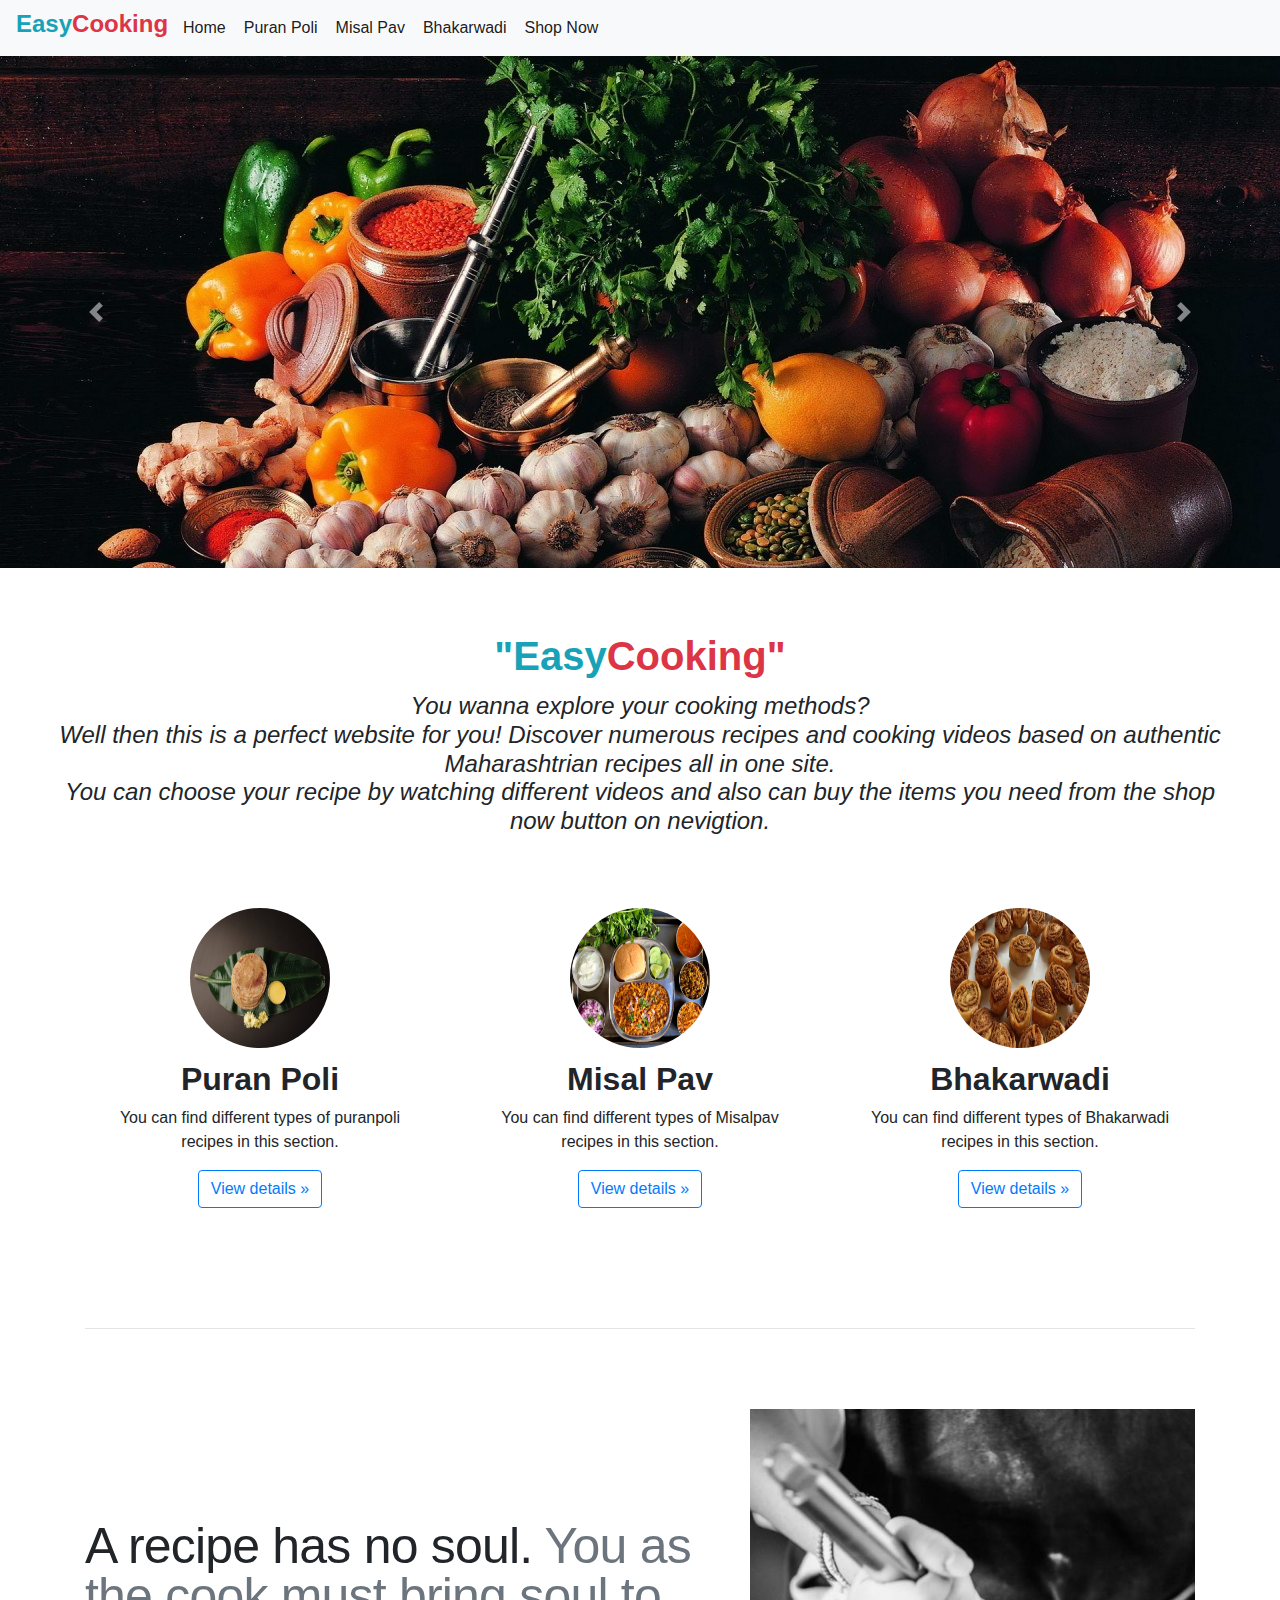
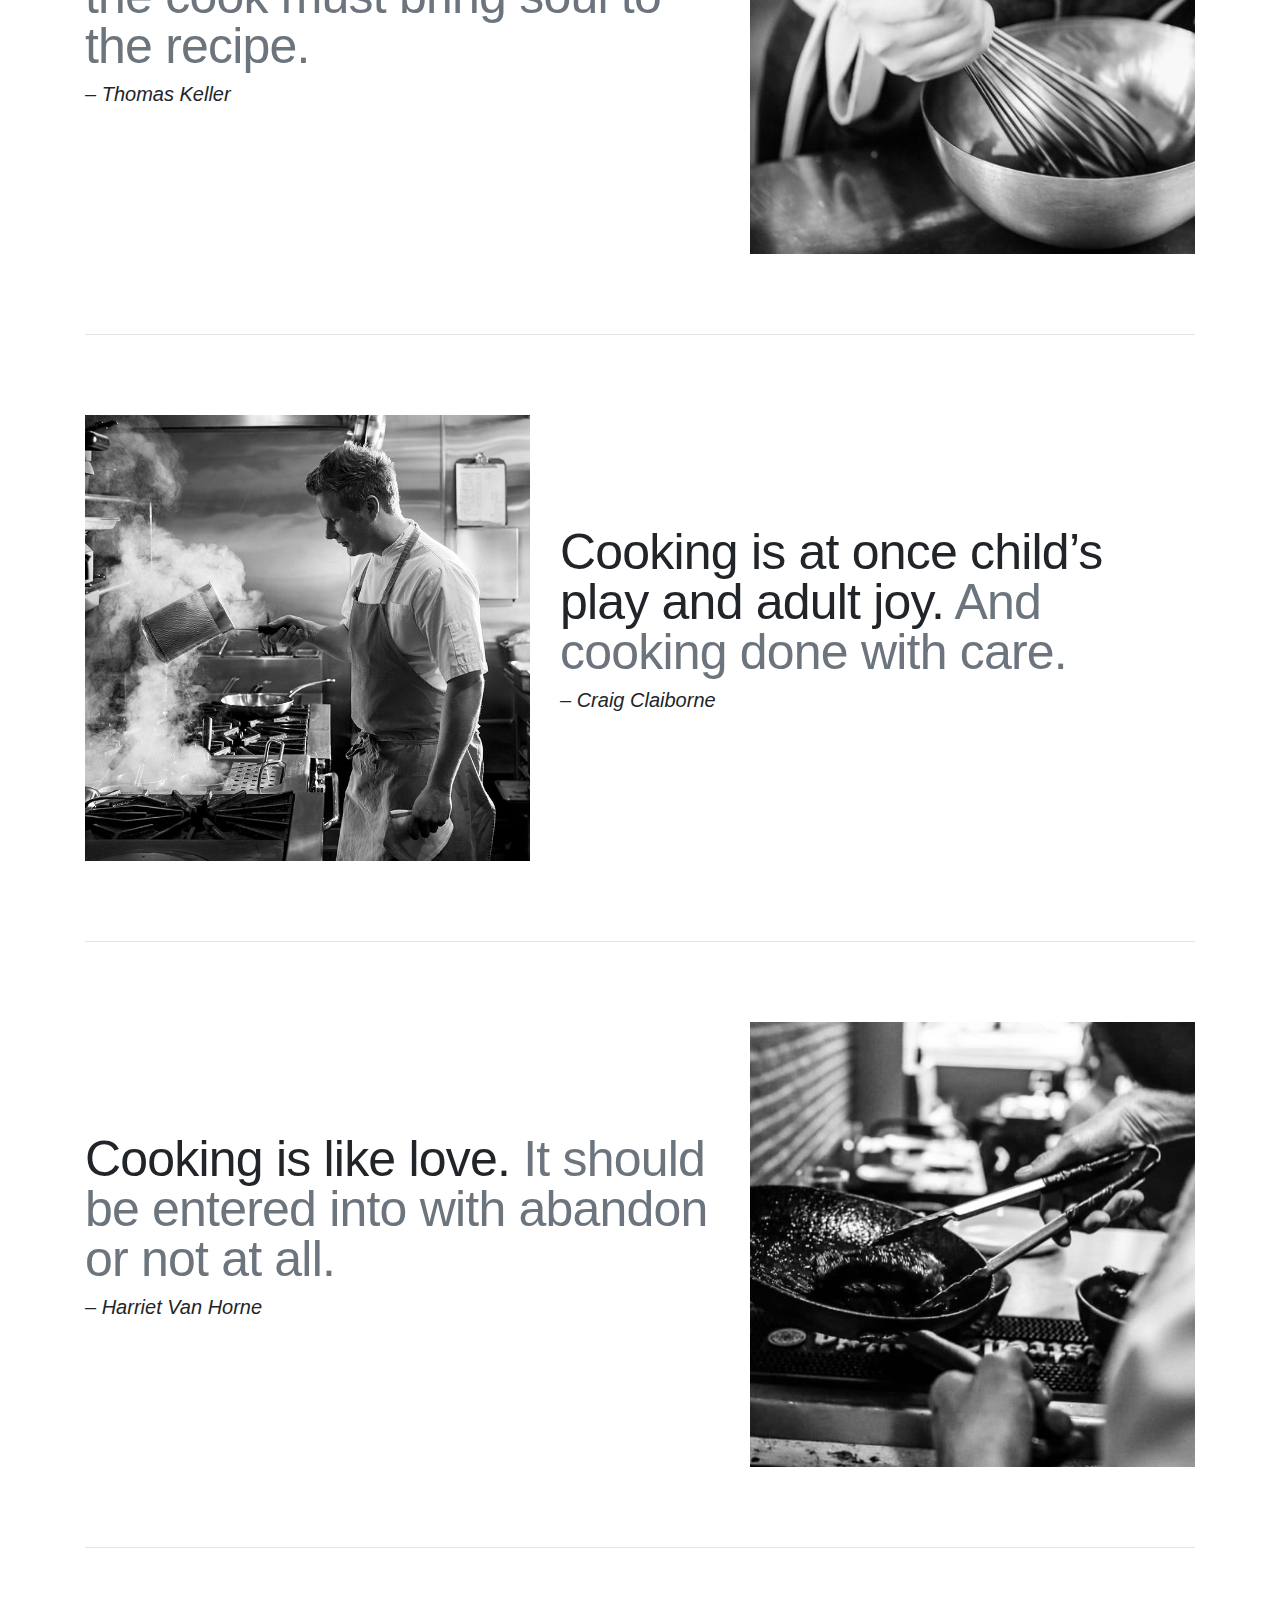
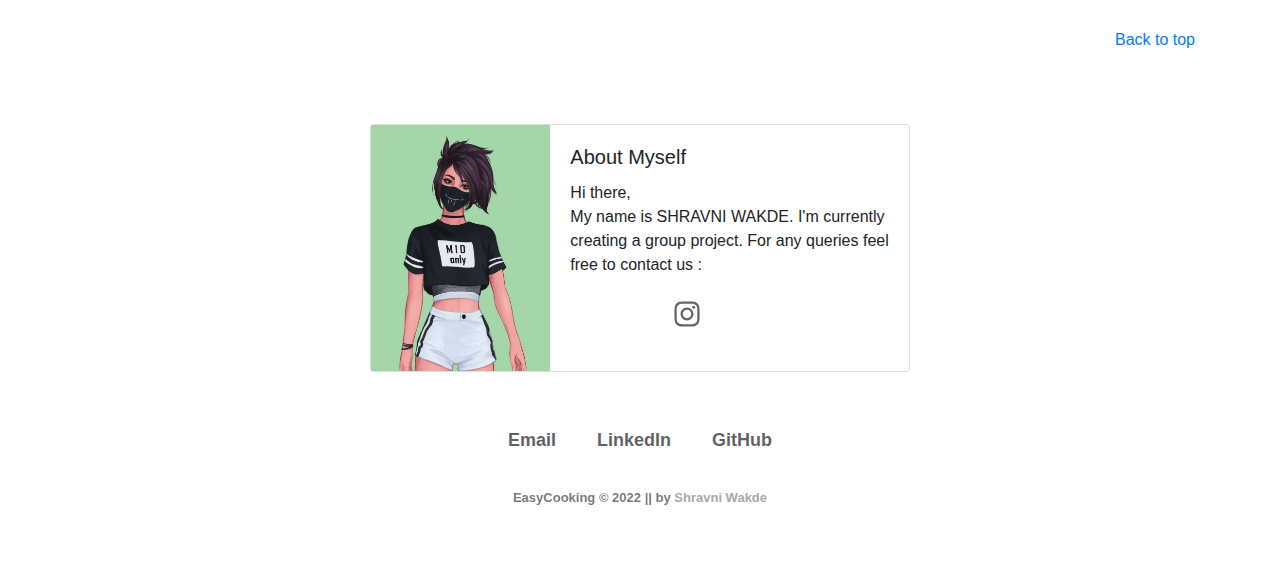
==== index.html @ d0f2d9ae "Add files via upload" ====
<!DOCTYPE html>
<html lang="en">

<head>
  <!-- Required meta tags -->
  <meta charset="utf-8" />
  <meta name="viewport" content="width=device-width, initial-scale=1, shrink-to-fit=no" />
  <link rel="apple-touch-icon" sizes="180x180" href="images/favicon/apple-touch-icon.png">
  <link rel="icon" type="image/png" sizes="32x32" href="images/favicon/favicon-32x32.png">
  <link rel="icon" type="image/png" sizes="16x16" href="images/favicon/favicon-16x16.png">
  <link rel="manifest" href="images/favicon/site.webmanifest">
  <!-- Bootstrap CSS -->
  <link rel="stylesheet" href="https://cdn.jsdelivr.net/npm/bootstrap@4.6.0/dist/css/bootstrap.min.css"
    integrity="sha384-B0vP5xmATw1+K9KRQjQERJvTumQW0nPEzvF6L/Z6nronJ3oUOFUFpCjEUQouq2+l" crossorigin="anonymous" />
  <link rel="stylesheet" href="index.css" />

  <title>Home-EasyCooking</title>
</head>

<body>
  <!-- source code from Bootstrap -->
  <script src="https://code.jquery.com/jquery-3.5.1.slim.min.js"
    integrity="sha384-DfXdz2htPH0lsSSs5nCTpuj/zy4C+OGpamoFVy38MVBnE+IbbVYUew+OrCXaRkfj"
    crossorigin="anonymous">     </script>
  <script src="https://cdn.jsdelivr.net/npm/bootstrap@4.6.0/dist/js/bootstrap.bundle.min.js"
    integrity="sha384-         Piv4xVNRyMGpqkS2by6br4gNJ7DXjqk09RmUpJ8jgGtD7zP9yug3goQfGII0yAns"
    crossorigin="anonymous"></script>

  <!-- code for navigation bar -->
  <nav class="navbar navbar-expand-lg navbar-light bg-light sticky-top ">

    <h4 class="h4  text-info font-weight-bold ">Easy<span class="  h4  text-danger font-weight-bolder "
        style="padding-right: 5px;">Cooking </span></h4>
    <button class="navbar-toggler" type="button" data-toggle="collapse" data-target="#navbarSupportedContent"
      aria-controls="navbarSupportedContent" aria-expanded="false" aria-label="Toggle navigation">
      <span class="navbar-toggler-icon"></span>
    </button>
    <div class="collapse navbar-collapse" id="navbarSupportedContent">
      <ul class="navbar-nav mr-auto">
        <li class="nav-item active">
          <a class="nav-link btn-outline-warning" style="padding-left: 10px;" href="index.html">Home <span
              class="sr-only">(current)</span></a>
        </li>

        <li class="nav-item active">
          <a class="nav-link btn-outline-warning" style="padding-left: 10px;" href="puranpoli.html">Puran Poli <span
              class="sr-only">(current)</span></a>
        </li>
        <li class="nav-item active">
          <a class="nav-link btn-outline-warning" style="padding-left: 10px;" href="misalpav.html">Misal Pav <span
              class="sr-only">(current)</span></a>
        </li>
        <li class="nav-item active">
          <a class="nav-link btn-outline-warning" style="padding-left: 10px;" href="puranpoli.html">Bhakarwadi <span
              class="sr-only">(current)</span></a>
        </li>

        <li class="nav-item active">
          <a class="nav-link btn-outline-warning" style="padding-left: 10px;" href="https://www.bigbasket.com/"
            target="_blank">Shop Now <span class="sr-only">(current)</span></a>
        </li>
      </ul>

      <!-- code for about us section -->
      <form class="form-inline my-2 my-lg-0">
    </div>
  </nav>

  <!-- code -->
  <main role="main">
    <!-- home img -->

    <link href="https://stackpath.bootstrapcdn.com/bootstrap/4.5.2/css/bootstrap.min.css" rel="stylesheet" />
    <div id="carouselExampleControls" class="carousel slide" data-ride="carousel">
      <div class="carousel-inner">
        <div id="banner-one" class="carousel-item active">
          <img class=" w-100  desk-img" style="height: auto; width: auto;" src="images/home1.jpg" alt="First slide">
          <img class="mobile-img" style="height: 100%; width: auto;" src="images/a1.jpg" alt="First img">
        </div>
        <div id="banner-two" class="carousel-item">
          <img class=" w-100  desk-img" style="height: auto; width: auto;" src="images/home2.jpg" alt="Second slide">
          <img class="mobile-img" style="height: 100%; width: auto;" src="images/a2.jpg" alt="First slide">
        </div>
        <div id="banner-three" class="carousel-item">
          <img class=" w-100  desk-img" style="height: auto; width: auto;" src="images/home3.jpg" alt="Third slide">
          <img class="mobile-img" style="height: 100%; width: auto;" src="images/a3.jpg" alt="First slide">
        </div>
      </div>
      <a class="carousel-control-prev" href="#carouselExampleControls" role="button" data-slide="prev">
        <span class="carousel-control-prev-icon" aria-hidden="true"></span>
        <span class="sr-only">Previous</span>
      </a>
      <a class="carousel-control-next" href="#carouselExampleControls" role="button" data-slide="next">
        <span class="carousel-control-next-icon" aria-hidden="true"></span>
        <span class="sr-only">Next</span>
      </a>
    </div>

    <!-- heading text -->
    <div class=" text-center">
      <!-- <div class="card-body"> -->
      <h1 class="h1 card-title  text-info font-weight-bolder text">"Easy<span
          class="  h1 card-title text-danger font-weight-bolder text">Cooking"</span></h1>

      <h4 class="h4 card-text font-italic" style="padding-right:40px; padding-left: 40px;">
        You wanna explore your cooking methods?<br> Well then this is a perfect website for you!
        Discover numerous recipes and cooking videos based on authentic Maharashtrian recipes all in one site.<br> You
        can choose your recipe by watching different videos and also can buy the items you need from the shop now button
        on nevigtion.</h4>
      <!-- <a href="#" class="btn btn-primary">Go somewhere</a> -->
    </div>

    </div>
    <br><br><br>
    <!-- Marketing messaging and featurettes
      ================================================== -->
    <!-- Wrap the rest of the page in another container to center all the content. -->

    <div class="container marketing">

      <!-- Three columns of text below the carousel -->
      <div class="row">
        <div class="col-lg-4">
          <img class="bd-placeholder-img rounded-circle" width="140" height="140" src="images/p1.jpg" alt="">
          <h2 class="font-weight-bold" style="margin-top: 12px;">Puran Poli</h2>
          <p>You can find different types of puranpoli recipes in this section.</p>
          <p><a class="btn btn-outline-primary" href="puranpoli.html">View details &raquo;</a></p>
        </div><!-- /.col-lg-4 -->
        <div class="col-lg-4">

          <img class="bd-placeholder-img rounded-circle" width="140" height="140" src="images/m1.jpg" alt="">
          <h2 class="font-weight-bold" style="margin-top: 12px;">Misal Pav</h2>
          <p>You can find different types of Misalpav recipes in this section.</p>
          <p><a class="btn btn-outline-primary" href="misalpav.html">View details &raquo;</a></p>
        </div><!-- /.col-lg-4 -->
        <div class="col-lg-4">

          <img class="bd-placeholder-img rounded-circle" width="140" height="140" src="images/bc2.jpg" alt="">
          <h2 class="font-weight-bold" style="margin-top: 12px;">Bhakarwadi</h2>
          <p>You can find different types of Bhakarwadi recipes in this section.</p>
          <p><a class="btn btn-outline-primary" href="bhakarwadi.html">View details &raquo;</a></p>
        </div><!-- /.col-lg-4 -->
      </div><!-- /.row -->


      <!-- START THE FEATURETTES -->

      <hr class="featurette-divider">

      <div class="row featurette">
        <div class="col-md-7">
          <h2 class="featurette-heading">A recipe has no soul. <span class="text-muted"> You as the cook must bring soul
              to the recipe.</span></h2>
          <p class="lead font-italic ">– Thomas Keller
          </p>
        </div>
        <div class="col-md-5">

          <img class="bd-placeholder-img bd-placeholder-img-lg featurette-image img-fluid mx-auto" width="500"
            height="500" src="images/h1.jpg" alt="">
        </div>
      </div>

      <hr class="featurette-divider">

      <div class="row featurette">
        <div class="col-md-7 order-md-2">
          <h2 class="featurette-heading">Cooking is at once child’s play and adult joy. <span class="text-muted">And
              cooking done with care.</span></h2>
          <p class="lead font-italic">
            – Craig Claiborne</p>
        </div>
        <div class="col-md-5 order-md-1">
          <img class="bd-placeholder-img bd-placeholder-img-lg featurette-image img-fluid mx-auto" width="500"
            height="500" src="images/h2.jpg" alt="">

        </div>
      </div>

      <hr class="featurette-divider">

      <div class="row featurette">
        <div class="col-md-7">
          <h2 class="featurette-heading">Cooking is like love. <span class="text-muted">It should be entered into with
              abandon or not at all.</span></h2>
          <p class="lead font-italic">– Harriet Van Horne</p>
        </div>
        <div class="col-md-5">
          <img class="bd-placeholder-img bd-placeholder-img-lg featurette-image img-fluid mx-auto" width="500"
            height="500" src="images/h3.jpg" alt="">

        </div>
      </div>

      <hr class="featurette-divider">

      <!-- /END THE FEATURETTES -->

    </div>
    <!-- /.container -->


    <!-- FOOTER -->
    <footer class="container">
      <p class="float-right "><a href="#">Back to top</a></p>
    </footer>
  </main>

  <br><br><br><br>
  <!-- code for about us section -->
  <div id="aboutus" class="card mb-3" style="max-width: 540px">
    <div class="row no-gutters">
      <div class="col-md-4  desk-img"><img src="images/me.jpg" width="100%" height="100%" alt="Image Sample" /></div>
      <div class="col-md-8">

        <img class=" w-100  mobile-img rounded-circle" src="images/me2.jpg" alt="First slide">


        <div class="card-body">
          <h5 class="card-title">About Myself</h5>
          <p class="card-text">
            Hi there,<br>
            My name is SHRAVNI WAKDE. I'm currently creating a group project. For any queries feel free to contact us :
            <!-- code for social links -->
          <div class="socialid" style="display:flex;flex-wrap:wrap">

            <a href="https://www.instagram.com/shravni_wakde/" target="_blank" rel="noopener noreferrer"
              style="text-decoration:none;border:0;width:36px;height:36px;padding:0;margin:3px;color:#000000;"><svg
                class="niftybutton-instagram" style="display:block;fill:currentColor" data-tag="ins"
                data-name="Instagram" viewBox="0 0 512 512" preserveAspectRatio="xMidYMid meet">
                <path
                  d="M256 109.3c47.8 0 53.4 0.2 72.3 1 17.4 0.8 26.9 3.7 33.2 6.2 8.4 3.2 14.3 7.1 20.6 13.4 6.3 6.3 10.1 12.2 13.4 20.6 2.5 6.3 5.4 15.8 6.2 33.2 0.9 18.9 1 24.5 1 72.3s-0.2 53.4-1 72.3c-0.8 17.4-3.7 26.9-6.2 33.2 -3.2 8.4-7.1 14.3-13.4 20.6 -6.3 6.3-12.2 10.1-20.6 13.4 -6.3 2.5-15.8 5.4-33.2 6.2 -18.9 0.9-24.5 1-72.3 1s-53.4-0.2-72.3-1c-17.4-0.8-26.9-3.7-33.2-6.2 -8.4-3.2-14.3-7.1-20.6-13.4 -6.3-6.3-10.1-12.2-13.4-20.6 -2.5-6.3-5.4-15.8-6.2-33.2 -0.9-18.9-1-24.5-1-72.3s0.2-53.4 1-72.3c0.8-17.4 3.7-26.9 6.2-33.2 3.2-8.4 7.1-14.3 13.4-20.6 6.3-6.3 12.2-10.1 20.6-13.4 6.3-2.5 15.8-5.4 33.2-6.2C202.6 109.5 208.2 109.3 256 109.3M256 77.1c-48.6 0-54.7 0.2-73.8 1.1 -19 0.9-32.1 3.9-43.4 8.3 -11.8 4.6-21.7 10.7-31.7 20.6 -9.9 9.9-16.1 19.9-20.6 31.7 -4.4 11.4-7.4 24.4-8.3 43.4 -0.9 19.1-1.1 25.2-1.1 73.8 0 48.6 0.2 54.7 1.1 73.8 0.9 19 3.9 32.1 8.3 43.4 4.6 11.8 10.7 21.7 20.6 31.7 9.9 9.9 19.9 16.1 31.7 20.6 11.4 4.4 24.4 7.4 43.4 8.3 19.1 0.9 25.2 1.1 73.8 1.1s54.7-0.2 73.8-1.1c19-0.9 32.1-3.9 43.4-8.3 11.8-4.6 21.7-10.7 31.7-20.6 9.9-9.9 16.1-19.9 20.6-31.7 4.4-11.4 7.4-24.4 8.3-43.4 0.9-19.1 1.1-25.2 1.1-73.8s-0.2-54.7-1.1-73.8c-0.9-19-3.9-32.1-8.3-43.4 -4.6-11.8-10.7-21.7-20.6-31.7 -9.9-9.9-19.9-16.1-31.7-20.6 -11.4-4.4-24.4-7.4-43.4-8.3C310.7 77.3 304.6 77.1 256 77.1L256 77.1z">
                </path>
                <path
                  d="M256 164.1c-50.7 0-91.9 41.1-91.9 91.9s41.1 91.9 91.9 91.9 91.9-41.1 91.9-91.9S306.7 164.1 256 164.1zM256 315.6c-32.9 0-59.6-26.7-59.6-59.6s26.7-59.6 59.6-59.6 59.6 26.7 59.6 59.6S288.9 315.6 256 315.6z">
                </path>
                <circle cx="351.5" cy="160.5" r="21.5"></circle>
              </svg></a>

          </div>
          </p>
        </div>
      </div>
    </div>
  </div>

  <div class="footer-basic">
    <footer class="text-center">

      <ul class="list-inline">
        <li class="list-inline-item anjan"><a href="mailto:wakdeshravni1@gmail.com" target="_blank">Email</a></li>
        <li class="list-inline-item"><a href="https://www.linkedin.com/in/shravni-wakde-127bb9216"
            target="_blank">LinkedIn</a></li>
        <!-- <li class="list-inline-item"><a href="#aboutus">About</a></li> -->
        <li class="list-inline-item"><a href="https://github.com/shravni21" target="_blank">GitHub</a></li>

      </ul>
      <p class="copyright">EasyCooking © 2022 || by <a href="https://www.linkedin.com/in/shravni-wakde-127bb9216"
          target="_blank"> Shravni Wakde</a> </p>
    </footer>
  </div>

</body>

</html>
---- index.css ----
.card{
    margin: 0 auto; 
        float: none;
        margin-bottom: 10px; 
}

.socialid{
    margin:auto;
    width: 40%;
}

.navpad{
    padding-left: 0px;
}

/* footer */
.footer-basic {
    padding:20px 0;
    background-color:#ffffff;
    color:#0c0e11;
  }
  
  .footer-basic ul {
    padding:0;
    list-style:none;
    text-align:center;
    font-size:18px;
    line-height:1.6;
    margin-bottom:0;
  }
  
  .footer-basic li {
    padding: 10px;
    font-weight: bold;
    margin:8px;
  }
  


  .footer-basic ul a {
    color:inherit;
    text-decoration:none;
    opacity:0.65;
  }
  
  .footer-basic ul a:hover {
    opacity:15;
  }
  .socialid a{
    opacity: 0.6;
  }
  .socialid a:hover{
    opacity: 5;
  }

  
  .footer-basic .copyright {
    margin-top:15px;
    text-align:center;
    font-size:13px;
    font-weight: bold;
    color:rgba(21, 13, 13, 0.582);
    margin-bottom:0;
  }
.homeimage{
  font-weight: bolder;
  text-shadow: black;
  opacity: 100;
  
}
/* code */
/* GLOBAL STYLES
-------------------------------------------------- */
/* Padding below the footer and lighter body text */

body {
  padding-top: 0rem;
  padding-bottom: 3rem;
  color: #5a5a5a;
   background-color:black ;

}


/* CUSTOMIZE THE CAROUSEL
-------------------------------------------------- */

/* Carousel base class */
.carousel {
  margin-bottom: 4rem;
}
/* Since positioning the image, we need to help out the caption */
.carousel-caption {
  bottom: 3rem;
  z-index: 10;
}

/* Declare heights because of positioning of img element */
.carousel-item {
  height: 32rem;
}
.carousel-item > img {
  position: absolute;
  top: 0;
  left: 0;
  min-width: 100%;
  height: 32rem;
}


/* MARKETING CONTENT
-------------------------------------------------- */

/* Center align the text within the three columns below the carousel */
.marketing .col-lg-4 {
  margin-bottom: 1.5rem;
  text-align: center;
}
.marketing h2 {
  font-weight: 400;
}
.marketing .col-lg-4 p {
  margin-right: .75rem;
  margin-left: .75rem;
}


/* Featurettes
------------------------- */

.featurette-divider {
  margin: 5rem 0; /* Space out the Bootstrap <hr> more */
}

/* Thin out the marketing headings */
.featurette-heading {
  font-weight: 300;
  line-height: 1;
  letter-spacing: -.05rem;
}


/* RESPONSIVE CSS
-------------------------------------------------- */

@media (min-width: 40em) {
  /* Bump up size of carousel content */
  .carousel-caption p {
    margin-bottom: 1.25rem;
    font-size: 1.25rem;
    line-height: 1.4;
  }

  .featurette-heading {
    font-size: 50px;
  }
}

@media (min-width: 62em) {
  .featurette-heading {
    margin-top: 7rem;
  }
}
.text{
  font-size: 60px ;
}
.desk-img {
  display: block;
}

.mobile-img {
  display: none;
}

@media (max-width: 700px) {
  .desk-img {
    display: none !important;
  }
  .mobile-img {
    display: block;
  }
}

element.style {
  padding-top: 30px;
  border-right-width: 10px;
  padding-right: 10px;
  padding-left: 10px;
}


.copyright a{
  color:rgb(170, 170, 170);
}
.copyright a:hover{
  text-decoration: none;
  color:rgba(11, 95, 221, 0.774);
}
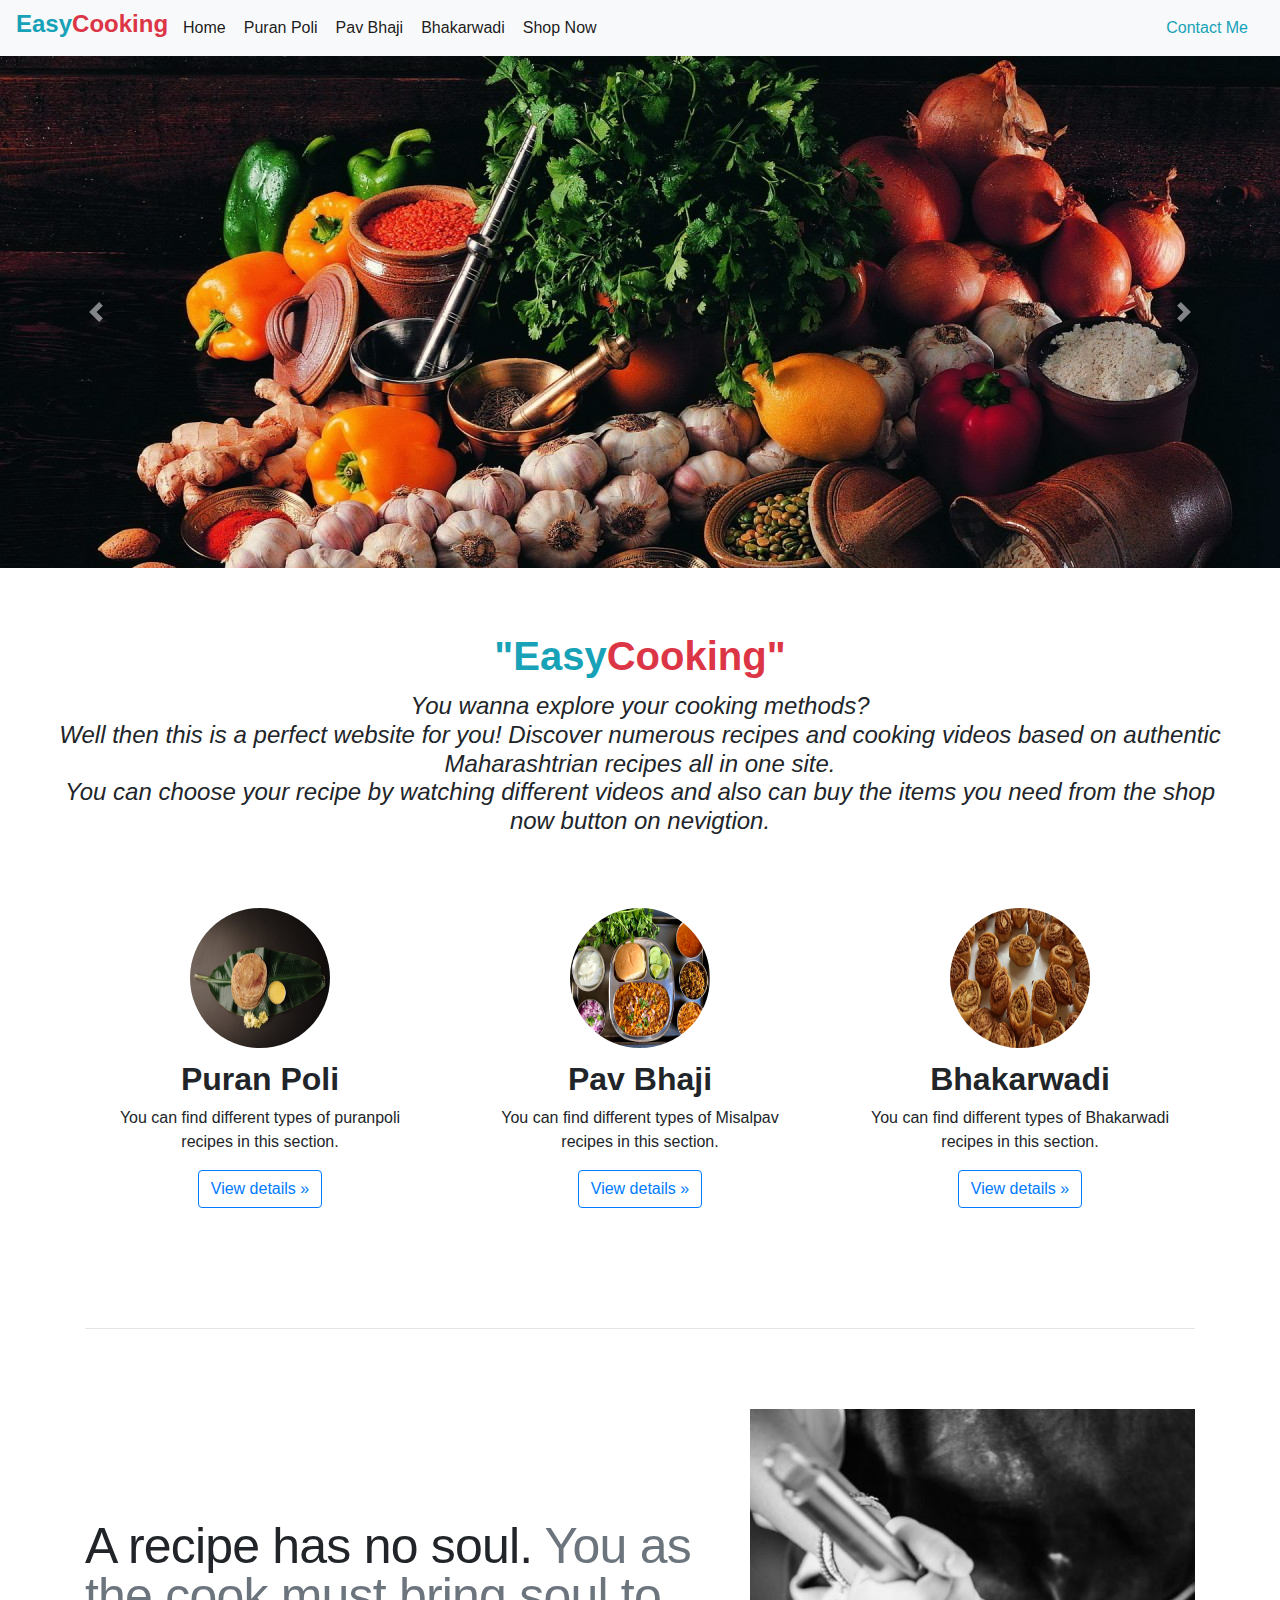
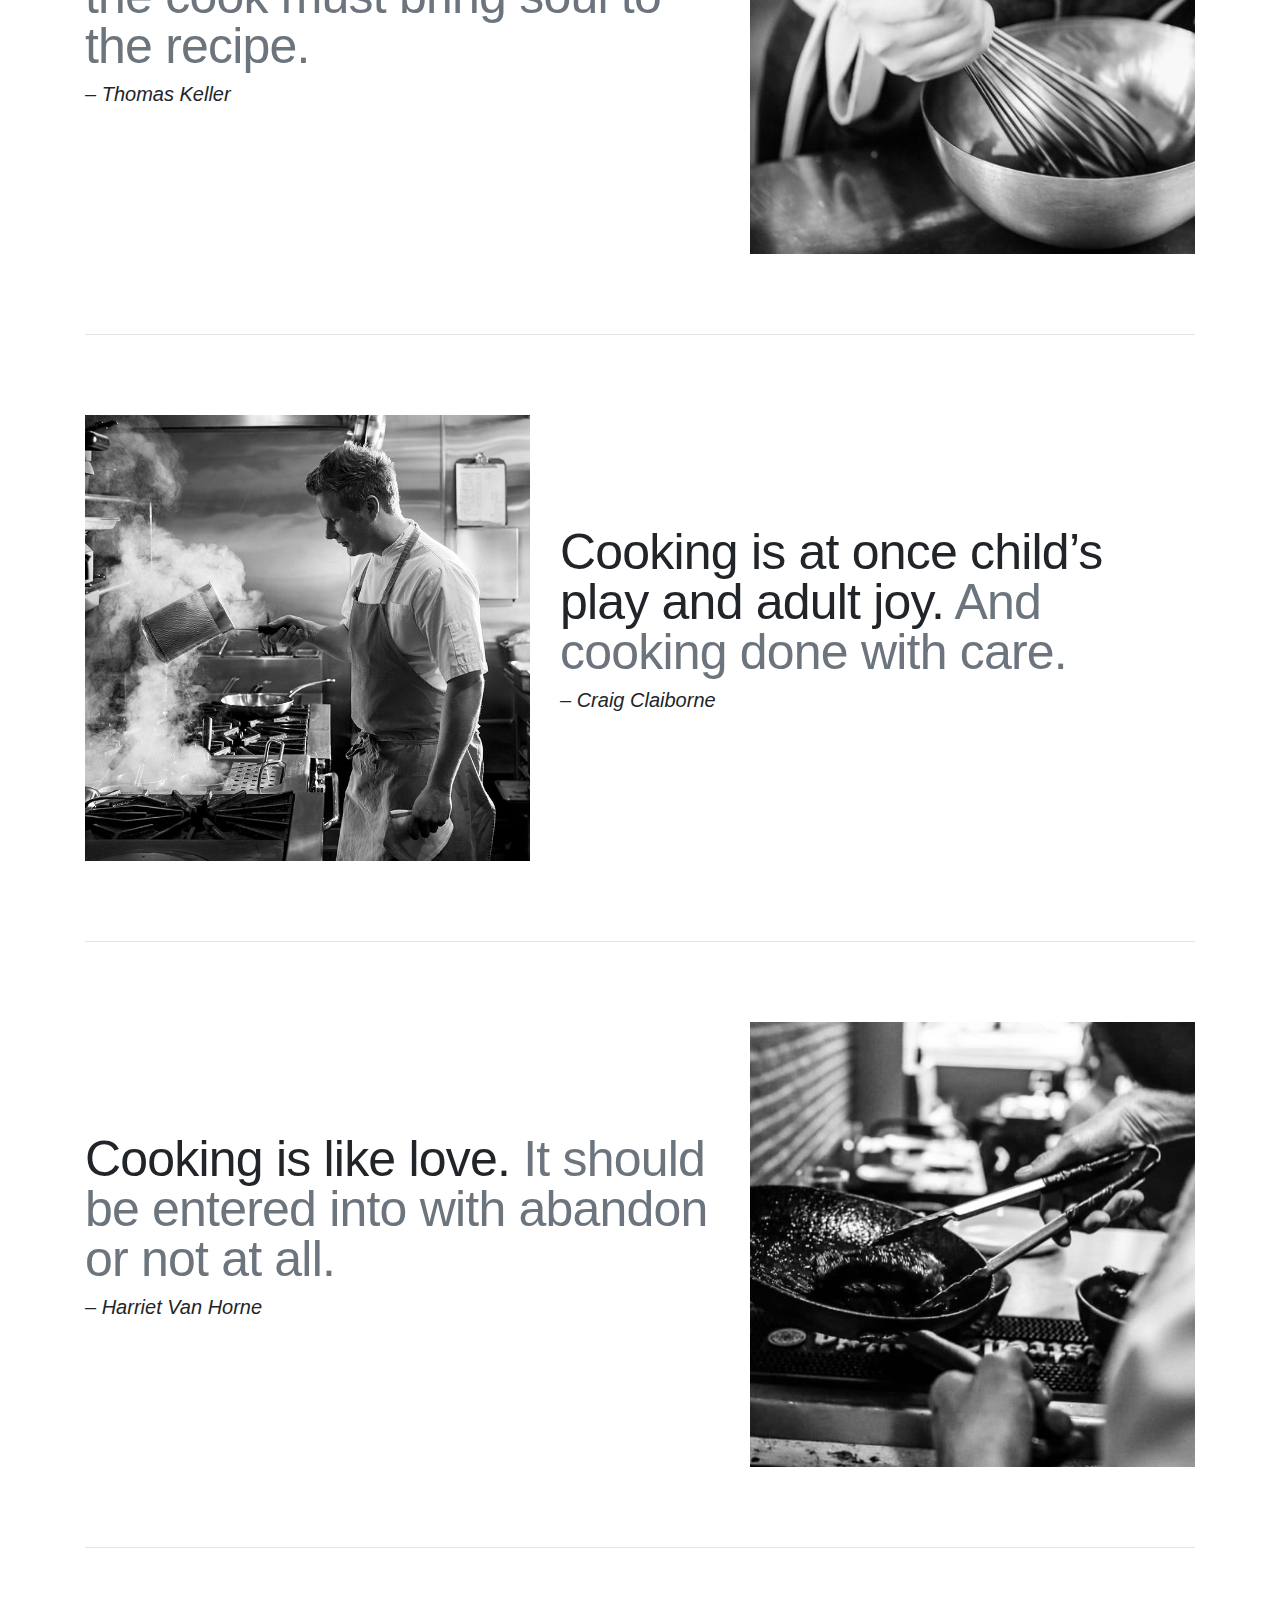
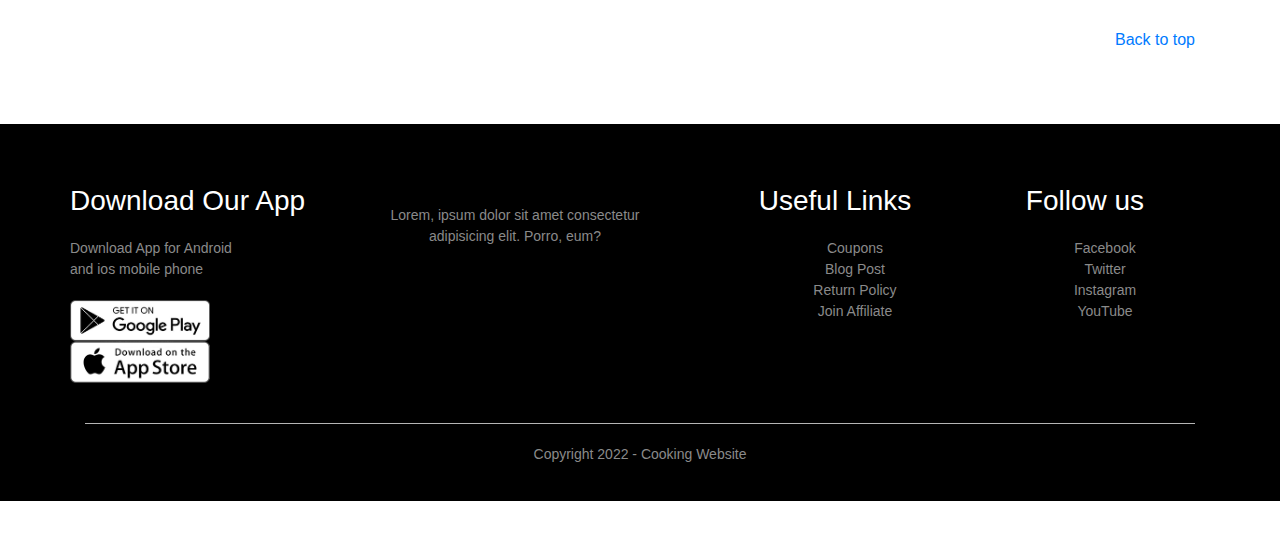
==== commit 9c9d2b48: "Add files via upload" ====
--- a/index.html
+++ b/index.html
@@ -47,11 +47,11 @@
               class="sr-only">(current)</span></a>
         </li>
         <li class="nav-item active">
-          <a class="nav-link btn-outline-warning" style="padding-left: 10px;" href="misalpav.html">Misal Pav <span
-              class="sr-only">(current)</span></a>
-        </li>
-        <li class="nav-item active">
-          <a class="nav-link btn-outline-warning" style="padding-left: 10px;" href="puranpoli.html">Bhakarwadi <span
+          <a class="nav-link btn-outline-warning" style="padding-left: 10px;" href="misalpav.html"> Pav Bhaji <span
+              class="sr-only">(current)</span></a>
+        </li>
+        <li class="nav-item active">
+          <a class="nav-link btn-outline-warning" style="padding-left: 10px;" href="Bhakarwadi.html">Bhakarwadi <span
               class="sr-only">(current)</span></a>
         </li>
 
@@ -62,7 +62,12 @@
       </ul>
 
       <!-- code for about us section -->
-      <form class="form-inline my-2 my-lg-0">
+     
+        <form class="form-inline my-2 my-lg-0">
+          <!-- how to link section of different page -->
+          <a class="nav-link navpad btn-outline-info" style="padding-left: 10px;"
+              href="contact.html">Contact Me <span class="sr-only">(current)</span></a>
+      </form>
     </div>
   </nav>
 
@@ -129,7 +134,7 @@
         <div class="col-lg-4">
 
           <img class="bd-placeholder-img rounded-circle" width="140" height="140" src="images/m1.jpg" alt="">
-          <h2 class="font-weight-bold" style="margin-top: 12px;">Misal Pav</h2>
+          <h2 class="font-weight-bold" style="margin-top: 12px;">Pav Bhaji</h2>
           <p>You can find different types of Misalpav recipes in this section.</p>
           <p><a class="btn btn-outline-primary" href="misalpav.html">View details &raquo;</a></p>
         </div><!-- /.col-lg-4 -->
@@ -207,58 +212,53 @@
   </main>
 
   <br><br><br><br>
-  <!-- code for about us section -->
-  <div id="aboutus" class="card mb-3" style="max-width: 540px">
-    <div class="row no-gutters">
-      <div class="col-md-4  desk-img"><img src="images/me.jpg" width="100%" height="100%" alt="Image Sample" /></div>
-      <div class="col-md-8">
-
-        <img class=" w-100  mobile-img rounded-circle" src="images/me2.jpg" alt="First slide">
-
-
-        <div class="card-body">
-          <h5 class="card-title">About Myself</h5>
-          <p class="card-text">
-            Hi there,<br>
-            My name is SHRAVNI WAKDE. I'm currently creating a group project. For any queries feel free to contact us :
-            <!-- code for social links -->
-          <div class="socialid" style="display:flex;flex-wrap:wrap">
-
-            <a href="https://www.instagram.com/shravni_wakde/" target="_blank" rel="noopener noreferrer"
-              style="text-decoration:none;border:0;width:36px;height:36px;padding:0;margin:3px;color:#000000;"><svg
-                class="niftybutton-instagram" style="display:block;fill:currentColor" data-tag="ins"
-                data-name="Instagram" viewBox="0 0 512 512" preserveAspectRatio="xMidYMid meet">
-                <path
-                  d="M256 109.3c47.8 0 53.4 0.2 72.3 1 17.4 0.8 26.9 3.7 33.2 6.2 8.4 3.2 14.3 7.1 20.6 13.4 6.3 6.3 10.1 12.2 13.4 20.6 2.5 6.3 5.4 15.8 6.2 33.2 0.9 18.9 1 24.5 1 72.3s-0.2 53.4-1 72.3c-0.8 17.4-3.7 26.9-6.2 33.2 -3.2 8.4-7.1 14.3-13.4 20.6 -6.3 6.3-12.2 10.1-20.6 13.4 -6.3 2.5-15.8 5.4-33.2 6.2 -18.9 0.9-24.5 1-72.3 1s-53.4-0.2-72.3-1c-17.4-0.8-26.9-3.7-33.2-6.2 -8.4-3.2-14.3-7.1-20.6-13.4 -6.3-6.3-10.1-12.2-13.4-20.6 -2.5-6.3-5.4-15.8-6.2-33.2 -0.9-18.9-1-24.5-1-72.3s0.2-53.4 1-72.3c0.8-17.4 3.7-26.9 6.2-33.2 3.2-8.4 7.1-14.3 13.4-20.6 6.3-6.3 12.2-10.1 20.6-13.4 6.3-2.5 15.8-5.4 33.2-6.2C202.6 109.5 208.2 109.3 256 109.3M256 77.1c-48.6 0-54.7 0.2-73.8 1.1 -19 0.9-32.1 3.9-43.4 8.3 -11.8 4.6-21.7 10.7-31.7 20.6 -9.9 9.9-16.1 19.9-20.6 31.7 -4.4 11.4-7.4 24.4-8.3 43.4 -0.9 19.1-1.1 25.2-1.1 73.8 0 48.6 0.2 54.7 1.1 73.8 0.9 19 3.9 32.1 8.3 43.4 4.6 11.8 10.7 21.7 20.6 31.7 9.9 9.9 19.9 16.1 31.7 20.6 11.4 4.4 24.4 7.4 43.4 8.3 19.1 0.9 25.2 1.1 73.8 1.1s54.7-0.2 73.8-1.1c19-0.9 32.1-3.9 43.4-8.3 11.8-4.6 21.7-10.7 31.7-20.6 9.9-9.9 16.1-19.9 20.6-31.7 4.4-11.4 7.4-24.4 8.3-43.4 0.9-19.1 1.1-25.2 1.1-73.8s-0.2-54.7-1.1-73.8c-0.9-19-3.9-32.1-8.3-43.4 -4.6-11.8-10.7-21.7-20.6-31.7 -9.9-9.9-19.9-16.1-31.7-20.6 -11.4-4.4-24.4-7.4-43.4-8.3C310.7 77.3 304.6 77.1 256 77.1L256 77.1z">
-                </path>
-                <path
-                  d="M256 164.1c-50.7 0-91.9 41.1-91.9 91.9s41.1 91.9 91.9 91.9 91.9-41.1 91.9-91.9S306.7 164.1 256 164.1zM256 315.6c-32.9 0-59.6-26.7-59.6-59.6s26.7-59.6 59.6-59.6 59.6 26.7 59.6 59.6S288.9 315.6 256 315.6z">
-                </path>
-                <circle cx="351.5" cy="160.5" r="21.5"></circle>
-              </svg></a>
-
+  <!-- Footer -->
+  <div class="footer">
+    <div class="container">
+      <div class="row">
+        <div class="footer-col-1">
+          <h3>Download Our App</h3>
+          <p>
+            Download App for Android <br />
+            and ios mobile phone
+          </p>
+          <div class="app-logo">
+            <img src="images/play-store.png" alt="" />
+            <img src="images/app-store.png" alt="" />
           </div>
+        </div>
+        <div class="footer-col-2">
+          <img src="images/logo-white.png" alt="" />
+          <p>
+            Lorem, ipsum dolor sit amet consectetur <br />adipisicing elit.
+            Porro, eum?
           </p>
         </div>
-      </div>
+        <div class="footer-col-3">
+          <h3>Useful Links</h3>
+          <ul>
+            <li>Coupons</li>
+            <li>Blog Post</li>
+            <li>Return Policy</li>
+            <li>Join Affiliate</li>
+          </ul>
+        </div>
+
+        <div class="footer-col-4">
+          <h3>Follow us</h3>
+          <ul>
+            <li>Facebook</li>
+            <li>Twitter</li>
+            <li>Instagram</li>
+            <li>YouTube</li>
+          </ul>
+        </div>
+      </div>
+      <hr />
+      <p class="copyright">Copyright 2022 - Cooking Website</p>
     </div>
   </div>
-
-  <div class="footer-basic">
-    <footer class="text-center">
-
-      <ul class="list-inline">
-        <li class="list-inline-item anjan"><a href="mailto:wakdeshravni1@gmail.com" target="_blank">Email</a></li>
-        <li class="list-inline-item"><a href="https://www.linkedin.com/in/shravni-wakde-127bb9216"
-            target="_blank">LinkedIn</a></li>
-        <!-- <li class="list-inline-item"><a href="#aboutus">About</a></li> -->
-        <li class="list-inline-item"><a href="https://github.com/shravni21" target="_blank">GitHub</a></li>
-
-      </ul>
-      <p class="copyright">EasyCooking © 2022 || by <a href="https://www.linkedin.com/in/shravni-wakde-127bb9216"
-          target="_blank"> Shravni Wakde</a> </p>
-    </footer>
-  </div>
+ 
 
 </body>
 
--- a/index.css
+++ b/index.css
@@ -13,55 +13,7 @@
     padding-left: 0px;
 }
 
-/* footer */
-.footer-basic {
-    padding:20px 0;
-    background-color:#ffffff;
-    color:#0c0e11;
-  }
-  
-  .footer-basic ul {
-    padding:0;
-    list-style:none;
-    text-align:center;
-    font-size:18px;
-    line-height:1.6;
-    margin-bottom:0;
-  }
-  
-  .footer-basic li {
-    padding: 10px;
-    font-weight: bold;
-    margin:8px;
-  }
-  
-
-
-  .footer-basic ul a {
-    color:inherit;
-    text-decoration:none;
-    opacity:0.65;
-  }
-  
-  .footer-basic ul a:hover {
-    opacity:15;
-  }
-  .socialid a{
-    opacity: 0.6;
-  }
-  .socialid a:hover{
-    opacity: 5;
-  }
-
-  
-  .footer-basic .copyright {
-    margin-top:15px;
-    text-align:center;
-    font-size:13px;
-    font-weight: bold;
-    color:rgba(21, 13, 13, 0.582);
-    margin-bottom:0;
-  }
+
 .homeimage{
   font-weight: bolder;
   text-shadow: black;
@@ -195,4 +147,67 @@
 .copyright a:hover{
   text-decoration: none;
   color:rgba(11, 95, 221, 0.774);
+}
+ /* footer */
+ .footer {
+  background: #000;
+  color: #8a8a8a;
+  font-size: 14px;
+  padding: 60px 0 20px;
+}
+.footer p {
+  color: #8a8a8a;
+}
+.footer h3 {
+  color: #fff;
+  margin-bottom: 20px;
+}
+.footer-col-1,
+.footer-col-2,
+.footer-col-3,
+.footer-col-4 {
+  min-width: 250px;
+  margin-bottom: 20px;
+}
+
+.footer-col-1 {
+  flex-basis: 30px;
+}
+
+.footer-col-2 {
+  flex: 1;
+  text-align: center;
+}
+.footer-col-2 img {
+  width: 180px;
+  margin-bottom: 20px;
+}
+.footer-col-3,
+.footer-col-4 {
+  flex-basis: 12%;
+  text-align: center;
+}
+ul {
+  list-style-type: none;
+}
+.app-logo {
+  margin-top: 20px;
+}
+.app-logo img {
+  width: 140px;
+}
+
+.footer hr {
+  border: none;
+  background: #b5b5b5;
+  height: 1px;
+  margin: 20px 0;
+}
+.copyright {
+  text-align: center;
+}
+.menu-icon {
+  width: 28px;
+  margin-left: 20px;
+  display: none;
 }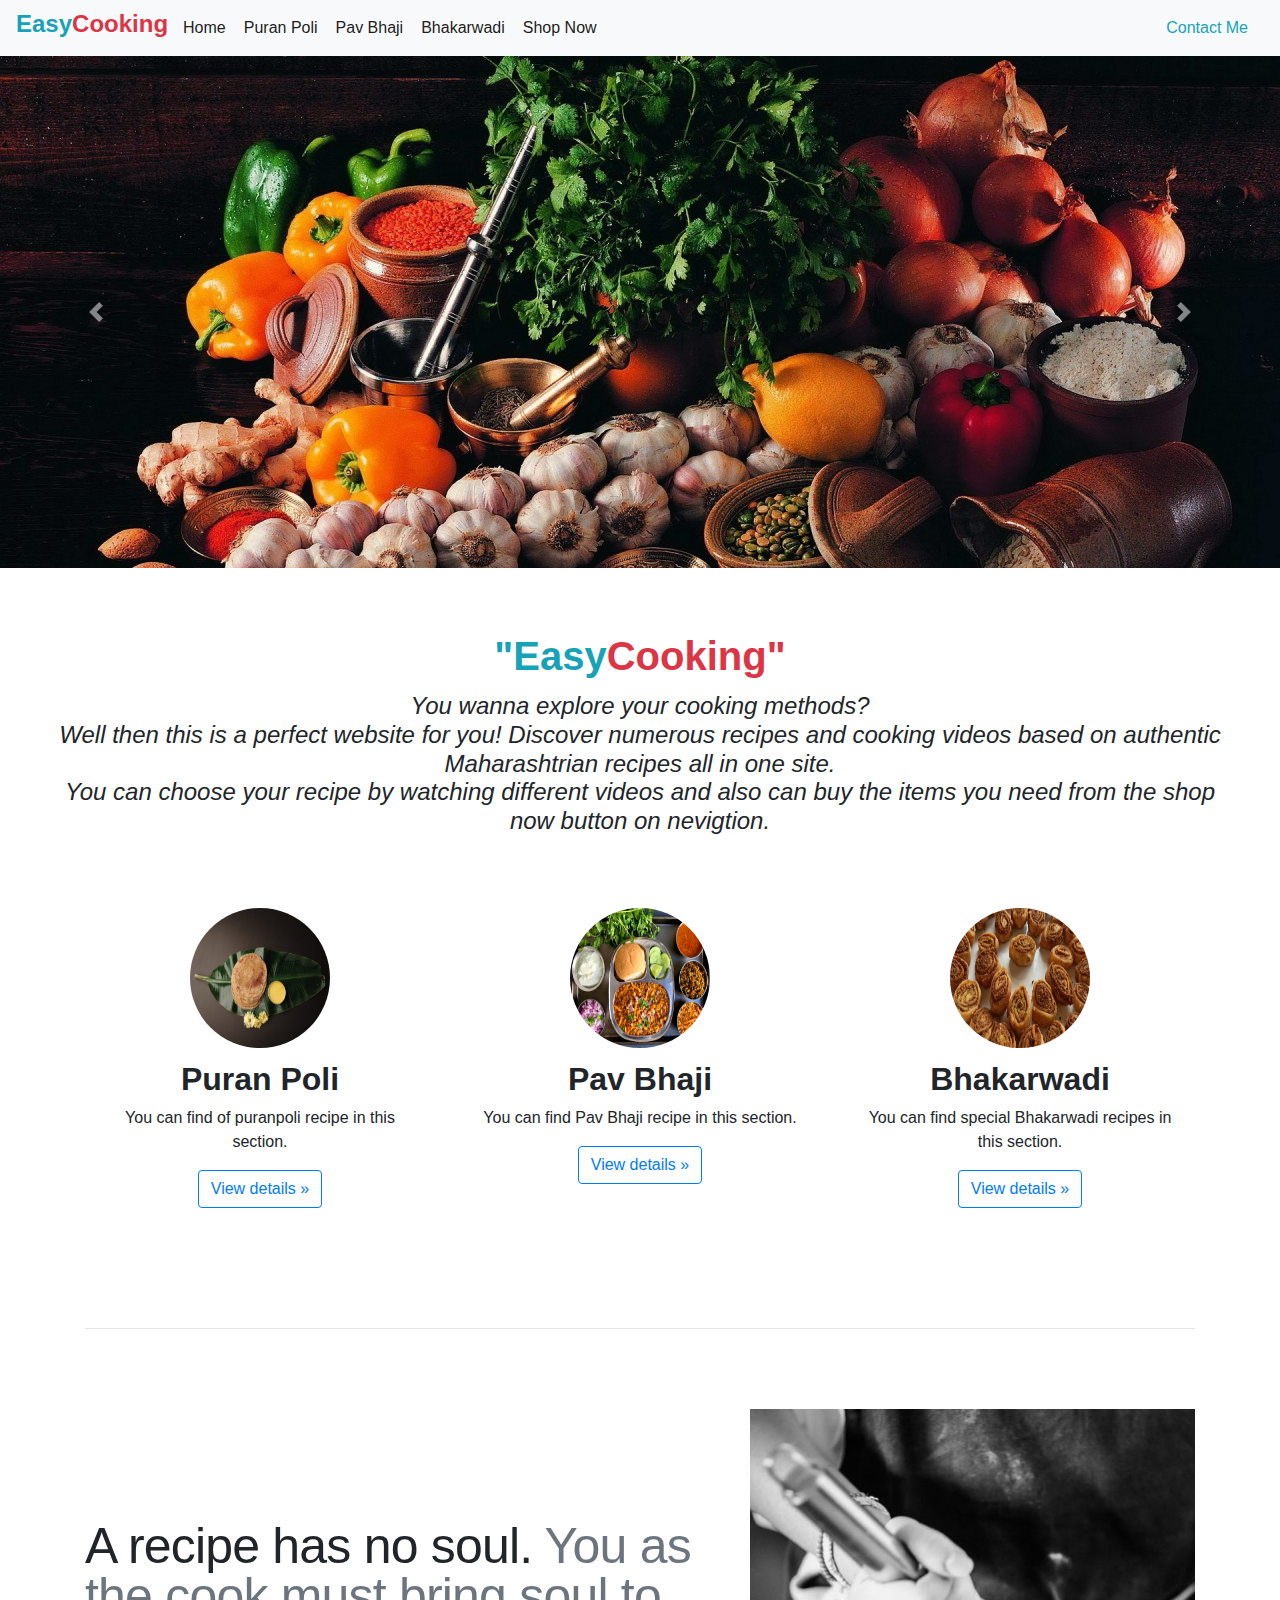
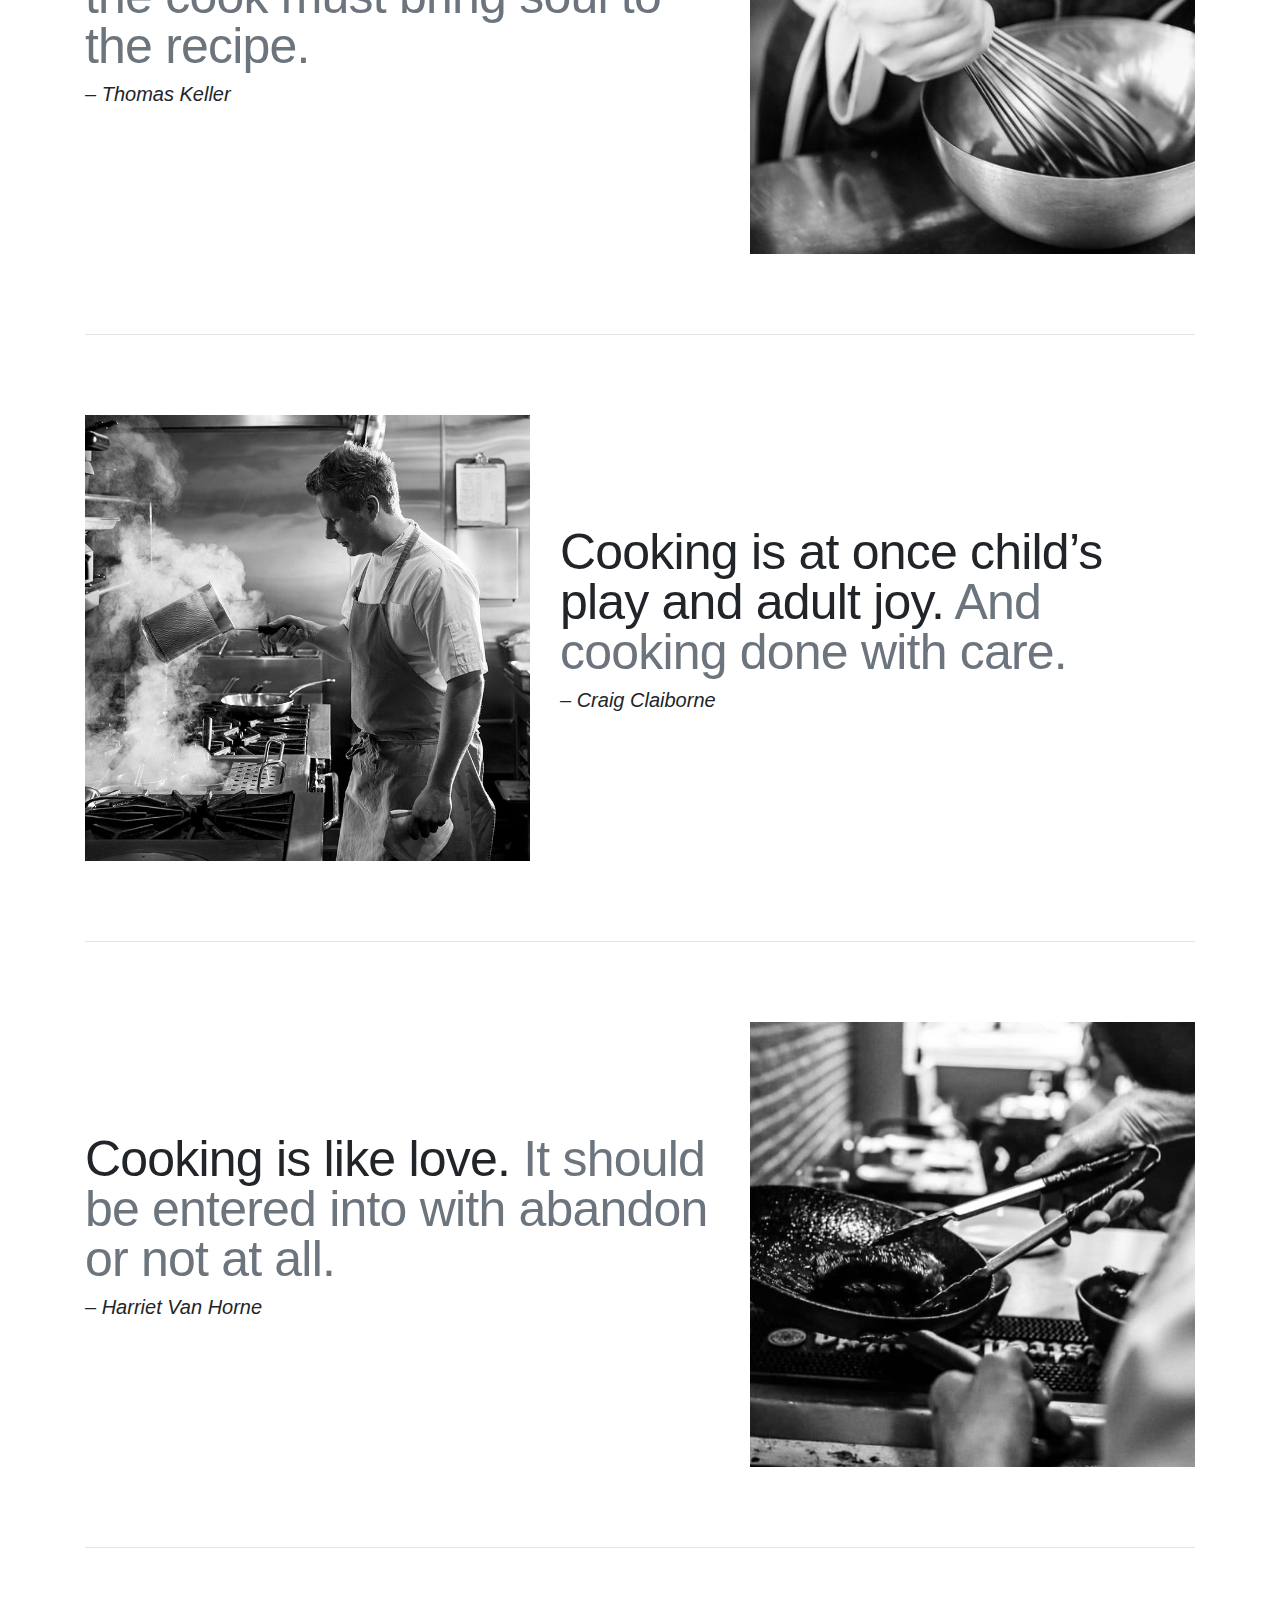
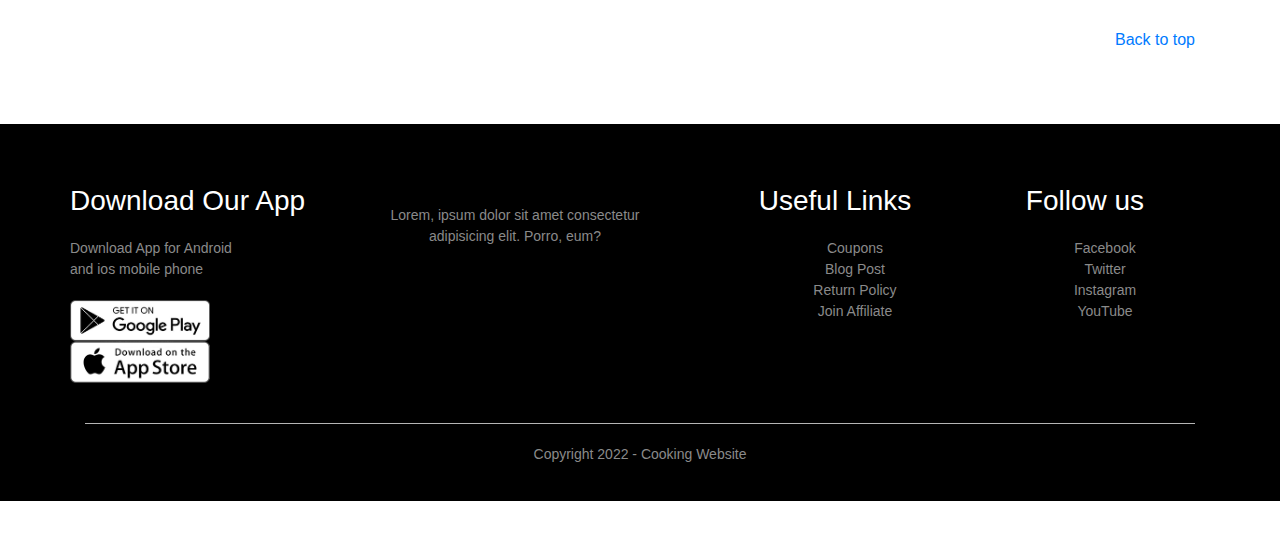
==== commit f26250e3: "Update index.html" ====
--- a/index.html
+++ b/index.html
@@ -128,21 +128,21 @@
         <div class="col-lg-4">
           <img class="bd-placeholder-img rounded-circle" width="140" height="140" src="images/p1.jpg" alt="">
           <h2 class="font-weight-bold" style="margin-top: 12px;">Puran Poli</h2>
-          <p>You can find different types of puranpoli recipes in this section.</p>
+          <p>You can find  of puranpoli recipe in this section.</p>
           <p><a class="btn btn-outline-primary" href="puranpoli.html">View details &raquo;</a></p>
         </div><!-- /.col-lg-4 -->
         <div class="col-lg-4">
 
           <img class="bd-placeholder-img rounded-circle" width="140" height="140" src="images/m1.jpg" alt="">
           <h2 class="font-weight-bold" style="margin-top: 12px;">Pav Bhaji</h2>
-          <p>You can find different types of Misalpav recipes in this section.</p>
+          <p>You can find Pav Bhaji recipe in this section.</p>
           <p><a class="btn btn-outline-primary" href="misalpav.html">View details &raquo;</a></p>
         </div><!-- /.col-lg-4 -->
         <div class="col-lg-4">
 
           <img class="bd-placeholder-img rounded-circle" width="140" height="140" src="images/bc2.jpg" alt="">
           <h2 class="font-weight-bold" style="margin-top: 12px;">Bhakarwadi</h2>
-          <p>You can find different types of Bhakarwadi recipes in this section.</p>
+          <p>You can find special Bhakarwadi recipes in this section.</p>
           <p><a class="btn btn-outline-primary" href="bhakarwadi.html">View details &raquo;</a></p>
         </div><!-- /.col-lg-4 -->
       </div><!-- /.row -->
@@ -262,4 +262,4 @@
 
 </body>
 
-</html>+</html>
